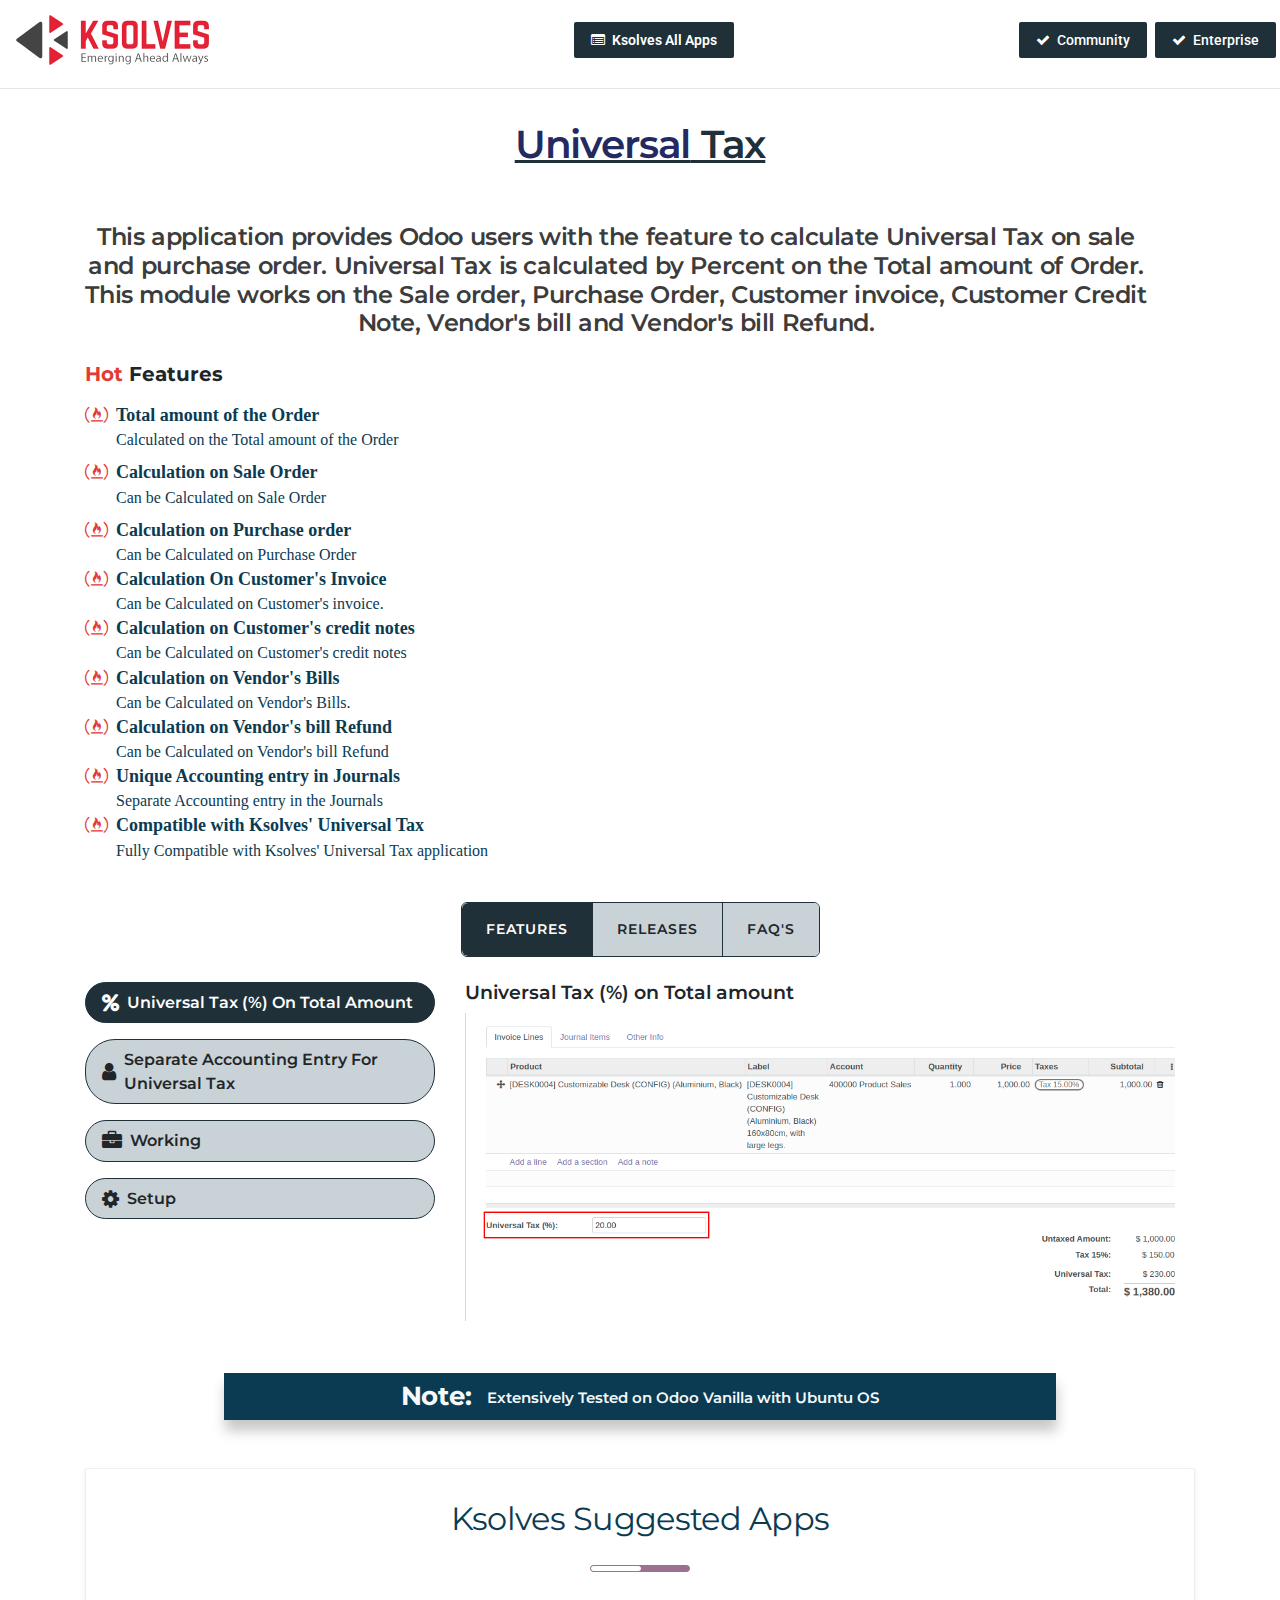
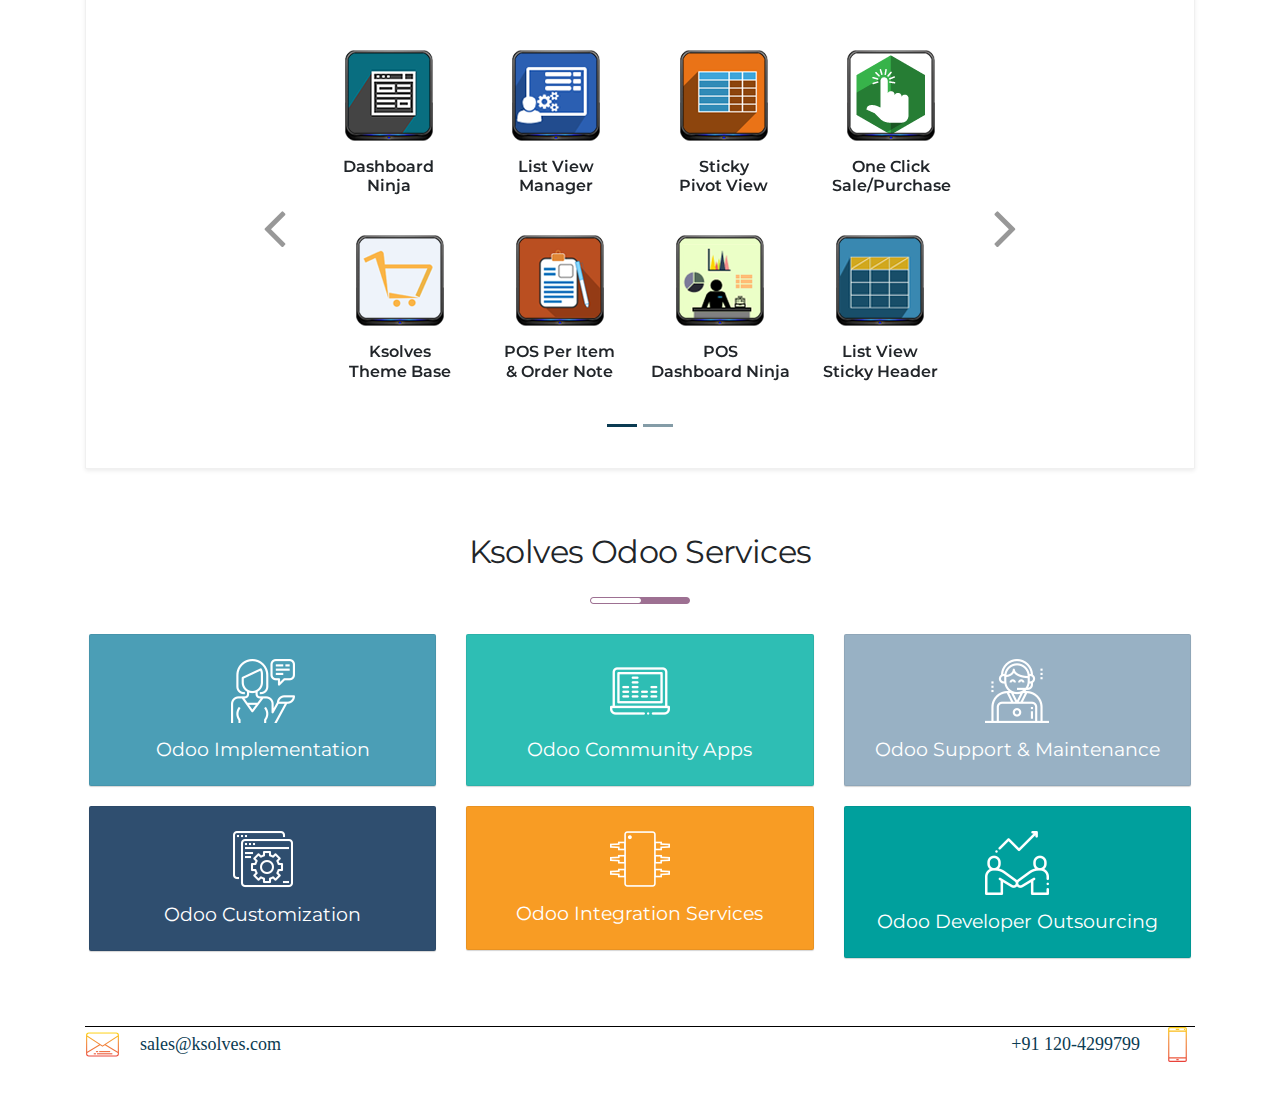
==== universal_tax/static/description/index.html @ 245b017d ""update manifest and description "" ====
<!DOCTYPE html>
<html>
<head>
    <meta charset="utf-8"/>
    <meta http-equiv="X-UA-Compatible" content="IE=edge">
    <title>Odoo</title>
    <meta name="viewport" content="width=device-width, initial-scale=1">
    <link rel="stylesheet" href="https://stackpath.bootstrapcdn.com/bootstrap/4.3.1/css/bootstrap.min.css">
    <link href="https://fonts.googleapis.com/css?family=Montserrat" rel="stylesheet">
    <link href="https://stackpath.bootstrapcdn.com/font-awesome/4.7.0/css/font-awesome.min.css" rel="stylesheet"
          integrity="sha384-wvfXpqpZZVQGK6TAh5PVlGOfQNHSoD2xbE+QkPxCAFlNEevoEH3Sl0sibVcOQVnN" crossorigin="anonymous">
    <link href="https://fonts.googleapis.com/css?family=Roboto:400,500,700&display=swap" rel="stylesheet">
    <link href="https://apps.odoocdn.com/web/content/7247337-184ae0e/1/web.assets_frontend.css" rel="stylesheet">
    <link rel="stylesheet" type="text/css" href="style.css">
</head>
<!-- odoo description page css -->

<body>
<!-- Header -->
<header class="py-2">
    <div class="row align-items-center">
        <div class="col-12 col-md-4">
                    <span class="btn pr-2">
                        <img alt="ksolves-logo" src="images/Ksolves_logo.png" style="height:50px">
                    </span>
        </div>
        <div class="col-6 col-md">
            <div class="text-md-right">
                <a class="btn btn-sm py-2 px-md-3" href="https://apps.odoo.com/apps/modules/browse?search=ksolves"
                   style="font-size: 14px; background-color: #203038;color:#fff;"
                   target="_blank"><i class="fa fa-list-alt mr-1"></i>
                    <span class="d-none d-sm-inline">Ksolves</span> All Apps
                </a>
            </div>
        </div>
        <div class="col-6 col-md-5 text-md-right">
            <span class="btn btn-sm py-2 px-md-3 mr-1"
                  style="font-size: 13px;font-size: 14px; font-weight: 500;background-color: #203038;color:#fff;"><i
                    class="fa fa-check mr-1"></i> Community</span>
            <span class="btn btn-sm py-2 px-md-3 mr-1"
                  style="font-size: 13px;font-size: 14px; font-weight: 500;background-color: #203038;color:#fff;"><i
                    class="fa fa-check mr-1"></i> Enterprise</span>
            <!--                    <span class="btn btn-sm py-2 px-md-3" style="font-size: 13px;font-size: 14px; font-weight: 500;background-color: #203038;color:#fff;"><i class="fa fa-check mr-1"></i> Enterprise</span>-->
        </div>
    </div>
    <hr class="mb-0" />
</header>
<div id="loempia_tabs" class="container pb-5 py-4 oe_styling_v8"
     style="color: #0b3b52;font-family: 'Open sans','sans-serif';">
    <div class="row mb-4">
        <div class="col-12 col-12 text-center text-md-left">
            <h1 class="text-center" style="color: #203038;"><u><span style="color: #232a61;">Universal</span> Tax</u></h1>
        </div>
        <div class="col-12 col-md-6 text-center text-md-right">
            <img class="img-fluid" src="./img/html-css-js.png" alt="">
        </div>
    </div>
    <div class="row align-items-center mb-4">
        <div class="col-12">
            <h2 class="pr-md-5 mb-4 text-center" style="font-size: 24px;color: #3c3c3c;">
                This application provides Odoo users with the feature to calculate
                Universal Tax on sale and purchase order. Universal Tax is calculated
                by Percent on the Total amount of Order. This module works on the Sale order,
                Purchase Order, Customer invoice, Customer Credit Note, Vendor's bill and Vendor's bill Refund.
            </h2>
            <h4 class="font-weight-bold mb-3" style="font-size: 20px"><span style="color:#E13B34;">Hot</span> Features</h4>
            <ul class="list-unstyled" >
                <li class="mb-2">
                    <i class="fa fa-free-code-camp" style="font-size:18px;color:#E13B34;" ></i><span style="font-size:18px" class="font-weight-bold ml-2">Total amount of the Order</span>
                    <div style="padding-left: 31px" >Calculated on the Total amount of the Order </div>
                </li>
                <li class="mb-2">
                    <i class="fa fa-free-code-camp" style="font-size:18px;color:#E13B34;" ></i><span style="font-size:18px" class="font-weight-bold ml-2">Calculation on Sale Order</span>
                    <div style="padding-left: 31px" > Can be Calculated on Sale Order</div>
                </li>
                <li>
                    <i class="fa fa-free-code-camp" style="font-size:18px;color:#E13B34;"></i><span
                        style="font-size:18px" class="font-weight-bold ml-2">Calculation on Purchase order</span>
                    <div style="padding-left: 31px">Can be Calculated on Purchase Order
                    </div>
                </li>
                <li>
                    <i class="fa fa-free-code-camp" style="font-size:18px;color:#E13B34;"></i><span
                        style="font-size:18px" class="font-weight-bold ml-2">Calculation On Customer's Invoice</span>
                    <div style="padding-left: 31px">
                        Can be Calculated on Customer's invoice.
                    </div>
                </li>
                <li>
                    <i class="fa fa-free-code-camp" style="font-size:18px;color:#E13B34;"></i><span style="font-size:18px" class="font-weight-bold ml-2">Calculation on Customer's credit notes</span>
                    <div style="padding-left: 31px" > Can be Calculated on Customer's credit notes</div>
                </li>
                <li>
                    <i class="fa fa-free-code-camp" style="font-size:18px;color:#E13B34;"></i><span
                        style="font-size:18px" class="font-weight-bold ml-2">Calculation on Vendor's Bills</span>
                    <div style="padding-left: 31px">Can be Calculated on Vendor's Bills.
                    </div>
                </li>
                <li>
                    <i class="fa fa-free-code-camp" style="font-size:18px;color:#E13B34;"></i><span
                        style="font-size:18px" class="font-weight-bold ml-2">Calculation on Vendor's bill Refund</span>
                    <div style="padding-left: 31px">Can be Calculated on Vendor's bill Refund
                    </div>
                </li>
                <li>
                    <i class="fa fa-free-code-camp" style="font-size:18px;color:#E13B34;"></i><span
                        style="font-size:18px" class="font-weight-bold ml-2">Unique Accounting entry in Journals</span>
                    <div style="padding-left: 31px">Separate Accounting entry in the Journals
                    </div>
                </li>
                <li>
                    <i class="fa fa-free-code-camp" style="font-size:18px;color:#E13B34;"></i><span
                        style="font-size:18px" class="font-weight-bold ml-2">Compatible with Ksolves' Universal Tax</span>
                    <div style="padding-left: 31px">
                        Fully Compatible with Ksolves' Universal Tax application
                    </div>
                </li>
            </ul>
        </div>
    </div>
       <!-- tab view start -->
    <div>
        <div class="justify-content-center d-flex">
            <!-- Nav pills -->
            <ul class="nav o_tab_nav"
                style="border: 1px solid #203038;  border-radius: 6px 6px;overflow:hidden;background-color:transparent">
                <li class="nav-item" style="border-radius: 6px 0 0 6px;">
                    <a class="nav-link active px-md-4 list-group-item-beta-dark list-group-item-action"
                       data-toggle="pill" href="#Features"
                       style="border-radius: 6px 0 0 6px; border-right: 1px solid#203038;opacity: 1;padding:16px;">Features</a>
                </li>
                <li class="nav-item">
                    <a class="nav-link px-md-4 list-group-item-beta-dark list-group-item-action" data-toggle="pill"
                       href="#Release"
                       style="border-radius: 0px; border-right: 1px solid #203038;opacity: 1;padding:16px;">Releases</a>
                </li>
                <!--          <li class="nav-item">-->
                <!--            <a class="nav-link px-md-4" data-toggle="pill" href="#UserGuide"  style="border-radius: 0px; border-right: 1px solid #203038;opacity: 1;padding:16px;">User Guide</a>-->
                <!--          </li>-->
                <li class="nav-item">
                    <a class="nav-link px-md-4 list-group-item-beta-dark list-group-item-action" data-toggle="pill"
                       href="#FAQ" style="border-radius: 0px;opacity: 1;padding:16px;">FAQ's</a>
                </li>
            </ul>
        </div>

        <!-- Tab panes -->
        <div class="tab-content py-5">
            <div class="tab-pane active" id="Features">
                <div class="row">
                    <div class="col-12 col-md-4">
                        <ul class="nav o_tab_nav"
                            style="text-transform: capitalize; font-size: 18px; border-radius: 6px 6px;background-color: transparent">
                            <li class="nav-item w-100 mb-3">
                                <a class="nav-link d-flex align-items-center px-3 py-2 list-group-item-beta-dark list-group-item-action active"
                                   data-toggle="pill" href="#Advance1"
                                   style="border-radius:30px; border: 1px solid #203038;opacity:1;letter-spacing: inherit;text-transform: capitalize;transition: 0.3s ease-in-out;"><i
                                        class="fa fa-percent mr-2" style="font-size: 20px;"></i>Universal Tax (%) on Total amount</a>
                            </li>
                            <li class="nav-item w-100 mb-3">
                                <a class="nav-link d-flex align-items-center px-3 py-2 list-group-item-beta-dark list-group-item-action"
                                   data-toggle="pill" href="#Advance2"
                                   style="border-radius:30px; border: 1px solid #203038;opacity:1;letter-spacing: inherit;text-transform: capitalize;transition: 0.3s ease-in-out;"><i
                                        class="fa fa-user mr-2" style="font-size: 20px;"></i>Separate Accounting Entry for Universal Tax</a>
                            </li>
                            <li class="nav-item w-100 mb-3">
                                <a class="nav-link d-flex align-items-center px-3 py-2 list-group-item-beta-dark list-group-item-action"
                                   data-toggle="pill" href="#Advance4"
                                   style="border-radius:30px; border: 1px solid #203038;opacity:1;letter-spacing: inherit;text-transform: capitalize;transition: 0.3s ease-in-out;"><i
                                        class="fa fa-briefcase  · mr-2" style="font-size: 20px;"></i>Working</a>
                            </li>
                            <li class="nav-item w-100 mb-3">
                                <a class="nav-link d-flex align-items-center px-3 py-2 list-group-item-beta-dark list-group-item-action"
                                   data-toggle="pill" href="#Advance5"
                                   style="border-radius:30px; border: 1px solid #203038;opacity:1;letter-spacing: inherit;text-transform: capitalize;transition: 0.3s ease-in-out;"><i
                                        class="fa fa-cog   · mr-2" style="font-size: 20px;"></i>Setup</a>
                            </li>

                        </ul>
                    </div>
                    <div class="col-12 col-md-8 pt-4 pt-md-0">
                        <div class="tab-content h-100">
                            <div class="tab-pane active" id="Advance1">
                                <h4>Universal Tax (%) on Total amount</h4>
                                <div class="pb-1">
                                    <img src="preview_images/img/img41.png" alt="" class="img-fluid">
                                </div>
                            </div>
                            <div class="tab-pane" id="Advance2">
                                <h4>Separate Accounting Entry for Universal Tax</h4>
                                <div class="pb-1">
                                    <img src="preview_images/img/img42.png" alt="" class="img-fluid">
                                </div>
                            </div>
                            <div class="tab-pane" id="Advance4">
                                <h4>UNIVERSAL TAX WORKING</h4>

                                <div class="pb-4" style="font-size: 18px;">Calculate Tax value on total sale/purchase order in regular Odoo process.</div>
                                <div class="pb-1">
                                    <img src="preview_images/img/img34.png" alt="" class="img-fluid">
                                </div>
                                </br>
                                <div class="pb-4" style="font-size: 18px;">Universal Tax is calculated in percentage of total amount of order.</div>
                                <div class="pb-1">
                                    <img src="preview_images/img/img35.png" alt="" class="img-fluid">
                                </div>
                                </br>
                                <div class="pb-4" style="font-size: 18px;">Universal Discount is displayed in the report also.</div>
                                <div class="pb-1">
                                    <img src="preview_images/img/img37.png" alt="" class="img-fluid">
                                </div>
                                </br>
                                <div class="pb-4" style="font-size: 18px;">Accounting entries corresponding to the Universal Discount.</div>
                                <div class="pb-1">
                                    <img src="preview_images/img/img38.png" alt="" class="img-fluid">
                                </div>
                                </br>
                                <div class="pb-4" style="font-size: 18px;">Universal discount is fully compatible to the Ksolves' Universal Discount.
                                    Universal Tax is calculated after the calculation of Universal Discount on the total amount.</div>
                                <div class="pb-1">
                                    <img src="preview_images/img/img39.png" alt="" class="img-fluid">
                                </div>
                                </br>
                                <div class="pb-4" style="font-size: 18px;">Accounting entries with for the Universal Discount and Universal Tax.</div>
                                <div class="pb-1">
                                    <img src="preview_images/img/img40.png" alt="" class="img-fluid">
                                </div>
                            </div>
                            <div class="tab-pane" id="Advance5">
                                <h4>UNIVERSAL TAX INSTALLATION</h4>
                                <div class="pb-4" style="font-size: 18px;">This application works fine for both community version as well as enterprise version.</div>

                                <div class="pb-4" style="font-size: 18px;">Once you have bought this Application from the Odoo Apps store,
                                    you will notice that you have got a folder named "Universal Tax". Please check the version before downloading.
                                </div>

                                <div class="pb-4" style="font-size: 18px;">You will be required to add this folder into your addons directory, followed by updating your App List and install it.
                                    Update App List option is enabled by clicking on the Settings > General Settings > Developer Tools > Activate the developer mode
                                </div>
                                <div class="pb-4" style="font-size: 18px;">Once Module appears in the list, install it by clicking on the install button.</div>


                                <div class="pb-1">
                                    <img src="setup/img31.png" alt="" class="img-fluid">
                                </div>

                                <div class="pb-4" style="font-size: 18px;">Once this is done, go to:</div>

                                <div class="pb-4" style="font-size: 18px;">Settings > invoicing > Universal Tax</div>

                                <div class="pb-4" style="font-size: 18px;">Under Universal Tax heading, click on the check box for Activate Universal Tax.</div>
                                <div class="pb-1">
                                    <img src="setup/img32.png" alt="" class="img-fluid">
                                </div>

                                <div class="pb-4" style="font-size: 18px;">Click on the Purchase Tax Account and Sales Tax Account and save the settings.
                                </div>
                                <div class="pb-1">
                                    <img src="setup/img33.png" alt="" class="img-fluid">
                                </div>

                                <div class="pb-4" style="font-size: 18px;">Click on Users and Companies and click on the checkbox for Show Full Accounting Features to show the accounting entries.
                                </div>
                                <div class="pb-1">
                                    <img src="setup/img30.png" alt="" class="img-fluid">
                                </div>
                            </div>
                        </div>
                    </div>
                </div>
            </div>
            <div class="tab-pane fade" id="Release">
                <section class="card mb-5" style="border: none;">
                    <div class="card-body pb-5">
                        <div class="text-center pb-5 pt-4">
                            <h2 style="font-weight: 600; font-size: 2.5rem;">Our Releases</h2>
                        </div>
                        <div class="row justify-content-center">
                            <div class="col-sm-8" style="position: relative;">
                                <div class="d-flex mb-4" style="position: relative;">
                                    <div class="list-group-item-beta-dark list-group-item-action active w-auto"
                                         style="min-width: 65px;left: 0;box-sizing: border-box;padding: 10px;text-align: center; color: #fff;border-top-left-radius: 5px;border-bottom-left-radius: 5px;border: 1px solid#203038;">
                                        <span style="font-size: 20px; font-weight: 700;display: block;">28th</span>
                                        <span style="display: block;font-size: 0.8em;text-transform: uppercase;">November, 2022 </span>
                                    </div>
                                    <div class="w-100"
                                         style="padding: 1.5rem 2rem;border-top-right-radius: 10px;box-shadow: 0 15px 35px rgba(50, 50, 93, 0.1), 0 5px 15px rgba(0, 0, 0, 0.07);background-color: #fff;border-bottom-right-radius: 10px;border: 1px solid#203038;">
                                        <div class="timeline__content">
                                            <h3 style="font-weight: 400; margin-bottom:20px">Latest Release
                                                1.0.2</h3>
                                            <p style="color:#666; margin-bottom: 10px;">
                                                <span
                                                        style="font-size:12px;position:relative;">■</span>
                                                <b>Enhancement - </b> Remove Duplicate Tax while creating Invoice.
                                            </p>
                                        </div>
                                    </div>
                                </div>
                            </div>
                            <div class="col-sm-8" style="position: relative;">
                                <div class="d-flex mb-4" style="position: relative;">
                                    <div class="list-group-item-beta-dark list-group-item-action active w-auto"
                                         style="min-width: 65px;left: 0;box-sizing: border-box;padding: 10px;text-align: center; color: #fff;border-top-left-radius: 5px;border-bottom-left-radius: 5px;border: 1px solid#203038;">
                                        <span style="font-size: 20px; font-weight: 700;display: block;">28th</span>
                                        <span style="display: block;font-size: 0.8em;text-transform: uppercase;">November, 2022 </span>
                                    </div>
                                    <div class="w-100"
                                         style="padding: 1.5rem 2rem;border-top-right-radius: 10px;box-shadow: 0 15px 35px rgba(50, 50, 93, 0.1), 0 5px 15px rgba(0, 0, 0, 0.07);background-color: #fff;border-bottom-right-radius: 10px;border: 1px solid#203038;">
                                        <div class="timeline__content">
                                            <h3 style="font-weight: 400; margin-bottom:20px">Release
                                                1.0.1</h3>
                                            <p style="color:#666; margin-bottom: 10px;">
                                                <span
                                                        style="font-size:12px;position:relative;">■</span>
                                                <b>Enhancement - </b> Add Universal Tax while creating Purchase Order.
                                            </p>
                                        </div>
                                    </div>
                                </div>
                            </div>
                        </div>
                    </div>
                </section>
            </div>

            <div class="tab-pane fade" id="UserGuide">
                User Guide
            </div>
            <div class="tab-pane fade" id="FAQ">
                <div class="card-body p-0">
                    <div class="text-center pb-5">
                        <h2 style="color: #0b3b52; font-weight: 600; font-size: 2.5rem;">Frequently Asked Question</h2>
                    </div>
                    <div class="s_faq mx-2 mx-md-5 mb-5">
                        <div id="accordion">
                            <div class="card shadow mb-4" style="border: none; border-left: 10px solid #203038;">
                                <div class="card-header py-4 pl-4 pr-5 bg-white position-relative d-flex justify-content-between"
                                     style="border: none;">
                                    <div class="pr-5" style="font-size: 1.6rem; font-weight: 600; color: #0b3b52;">Need
                                        some customization in this app, whom to contact?
                                    </div>
                                    <a class="card-link" data-toggle="collapse" href="#faqOne" style="
                                      width: 48px;
                                      height: 40px;
                                      line-height: 11px;
                                      background-color: rgba(8, 101, 99, 0.1);
                                      border-radius: 2px;
                                      padding: 0;
                                      font-size: 24px;"></a>
                                </div>
                                <div id="faqOne" class="collapse" data-parent="#accordion">
                                    <div class="card-body pt-0 pl-4">
                                        <div style="font-size: 1.4rem; color: #0b3b52;">
                                            Please drop email at sales@ksolves.com or raise a ticket through Odoo store
                                            itself.
                                        </div>
                                    </div>
                                </div>
                            </div>
                            <div class="card shadow mb-4" style="border: none; border-left: 10px solid #203038;">
                                <div class="card-header py-4 pl-4 pr-5 bg-white position-relative d-flex justify-content-between"
                                     style="border: none;">
                                    <div class="pr-5" style="font-size: 1.6rem; font-weight: 600; color: #0b3b52;">Is this app compatible with Odoo Enterprise?
                                    </div>
                                    <a class="card-link collapsed" data-toggle="collapse" href="#faqThree" style="
                                      width: 48px;
                                      height: 40px;
                                      line-height: 11px;
                                      background-color: rgba(8, 101, 99, 0.1);
                                      border-radius: 2px;
                                      padding: 0;
                                      font-size: 24px;"></a>
                                </div>
                                <div id="faqThree" class="collapse" data-parent="#accordion">
                                    <div class="card-body pt-0 pl-4">
                                        <div style="font-size: 1.4rem; color: #0b3b52;">
                                            Yes, our app works with Odoo Enterprise as well as Community.
                                        </div>
                                    </div>
                                </div>
                            </div>
                        </div>
                    </div>
                </div>
            </div>
        </div>
        <!-- tab view / end -->
    </div>


    <section class="mb-5">
        <div class="text-center p-2 d-flex justify-content-center align-items-center col-lg-9"
            style="background-color: #0b3b52;
            box-shadow: 1px 2px 11px rgba(0, 0, 0, 0), 1px 11px 12px rgba(0, 0, 0, 0.22);margin: auto;">
            <h3 class="font-weight-bold mb-0 mr-3 text-light">Note: </h3>
            <h5 class="mb-0 text-light" style="margin-top: 2px;">
                Extensively Tested on Odoo Vanilla with Ubuntu OS
            </h5>
        </div>
    </section>
    <section class="card shadow-sm mb-5">
        <div class="card-body">
            <h2 class="my-3 w-100 text-center" style="color: #0b3b52; font-weight: 400;">Ksolves Suggested Apps</h2>
            <div class="text-center w-100 mb-4">
                <img alt="ksolves" src="images/line.png">
            </div>
            <div id="demo" class="carousel slide pb-5 col-12 col-lg-8 mx-auto" data-ride="carousel">
                <!-- Indicators -->
                <ul class="carousel-indicators">
                    <li data-target="#demo" style="background-color: #0b3b52;" data-slide-to="0" class="active"></li>
                    <li data-target="#demo" style="background-color: #0b3b52;" data-slide-to="1"></li>
                </ul>
                <!-- The slideshow -->
                <div class="carousel-inner pt-4 pt-lg-5 ">
                    <div class="carousel-item px-4 active" style="min-height: 354px;">
                        <div class="row pb-sm-4 no-lg-gutters">
                            <div class="col-6 col-sm-3 text-center">
                                <a href="https://apps.odoo.com/apps/modules/12.0/ks_dashboard_ninja/" class="d-block"
                                   target="_blank" style="text-decoration: none;">
                                    <img src="images/app-logo/dashboard-ninja.png" alt="dashboard-ninja">
                                    <div class="card-body text-center p-0 mt-3 mb-3 mb-lg-0">
                                        <h5 class="card-text m-0" style="font-size: 16px; font-weight: 600">Dashboard
                                            <br> Ninja</h5>
                                    </div>
                                </a>
                            </div>
                            <div class="col-6 col-sm-3 text-center">
                                <a href="https://apps.odoo.com/apps/modules/12.0/ks_list_view_manager/" target="_blank"
                                   style="text-decoration: none;">
                                    <img src="images/app-logo/list-view-manager.png" alt="list-view-manager">
                                    <div class="card-body text-center p-0 mt-3 mb-3 mb-lg-0">
                                        <h5 class="card-text m-0" style="font-size: 16px; font-weight: 600">List View
                                            <br> Manager</h5>
                                    </div>
                                </a>
                            </div>
                            <div class="col-6 col-sm-3 text-center">
                                <a href="https://apps.odoo.com/apps/modules/12.0/ks_sticky_pivot_view/" class="d-block"
                                   target="_blank" style="text-decoration: none;">
                                    <img src="images/app-logo/sticky-pivot-view.png" alt="sticky-pivot-view">
                                    <div class="card-body text-center p-0 mt-3 mb-3 mb-lg-0">
                                        <h5 class="card-text m-0" style="font-size: 16px; font-weight: 600">Sticky <br>Pivot
                                            View</h5>
                                    </div>
                                </a>
                            </div>
                            <div class="col-6 col-sm-3 text-center">
                                <a href="https://apps.odoo.com/apps/modules/11.0/ks_oneclick_sale_purchase/"
                                   target="_blank" style="text-decoration: none;">
                                    <img src="images/app-logo/one-click-sale.png" alt="list-view-manager">
                                    <div class="card-body text-center p-0 mt-3 mb-3 mb-lg-0">
                                        <h5 class="card-text m-0" style="font-size: 16px; font-weight: 600">One Click
                                            <br>Sale/Purchase</h5>
                                    </div>
                                </a>
                            </div>
                        </div>
                        <div class="row pt-3 pb-4 no-gutters">
                            <div class="col-6 col-sm-3 text-center">
                                <a href="https://apps.odoo.com/apps/modules/12.0/ks_theme_base/" target="_blank"
                                   style="text-decoration: none;">
                                    <img src="images/app-logo/ksolves-theme-base.png" alt="ksolves-theme-base">
                                    <div class="card-body text-center p-0 mt-3 mb-3 mb-lg-0">
                                        <h5 class="card-text m-0" style="font-size: 16px; font-weight: 600">Ksolves <br>Theme
                                            Base</h5>
                                    </div>
                                </a>
                            </div>
                            <div class="col-6 col-sm-3 text-center">
                                <a href="https://apps.odoo.com/apps/modules/12.0/ks_pos_order_notes/" class="d-block"
                                   target="_blank" style="text-decoration: none;">
                                    <img src="images/app-logo/pos-per-item.png" alt="pos-per-item">
                                    <div class="card-body text-center p-0 mt-3 mb-3 mb-lg-0">
                                        <h5 class="card-text m-0" style="font-size: 16px; font-weight: 600">POS Per Item
                                            <br>&amp; Order Note</h5>
                                    </div>
                                </a>
                            </div>
                            <div class="col-6 col-sm-3 text-center">
                                <a href="https://apps.odoo.com/apps/modules/12.0/ks_pos_dashboard_ninja/"
                                   target="_blank" style="text-decoration: none;">
                                    <img src="images/app-logo/pos_dashboard_ninja.png" alt="pos_dashboard_ninja">
                                    <div class="card-body text-center p-0 mt-3 mb-3 mb-lg-0">
                                        <h5 class="card-text m-0" style="font-size: 16px; font-weight: 600">POS <br>Dashboard
                                            Ninja</h5>
                                    </div>
                                </a>
                            </div>
                            <div class="col-6 col-sm-3 text-center">
                                <a href="https://apps.odoo.com/apps/modules/12.0/web_listview_sticky_header/"
                                   class="d-block" target="_blank" style="text-decoration: none;">
                                    <img src="images/app-logo/listview_sticky_header.png" alt="listview_sticky_header">
                                    <div class="card-body text-center p-0 mt-3 mb-3 mb-lg-0">
                                        <h5 class="card-text m-0" style="font-size: 16px; font-weight: 600">List View
                                            <br>Sticky Header</h5>
                                    </div>
                                </a>
                            </div>
                        </div>
                    </div>
                    <div class="carousel-item px-4" style="min-height: 354px;">
                        <div class="row pb-sm-4 no-gutters">
                            <div class="col-6 col-sm-3 text-center">
                                <a href="https://apps.odoo.com/apps/modules/12.0/ks_pos_low_stock_alert/"
                                   target="_blank" style="text-decoration: none;">
                                    <img src="images/app-logo/pos_low_stock_alert.png" alt="POS Low Stock Alert">
                                    <div class="card-body text-center p-0 mt-3 mb-3 mb-lg-0">
                                        <h5 class="card-text m-0" style="font-size: 16px; font-weight: 600">POS Low<br>Stock
                                            Alert</h5>
                                    </div>
                                </a>
                            </div>
                            <div class="col-6 col-sm-3 text-center">
                                <a href="https://apps.odoo.com/apps/modules/12.0/ks_office365_calendar/" class="d-block"
                                   target="_blank" style="text-decoration: none;">
                                    <img src="images/app-logo/office365_calendar.png" alt="Office365 Calendar">
                                    <div class="card-body text-center p-0 mt-3 mb-3 mb-lg-0">
                                        <h5 class="card-text m-0" style="font-size: 16px; font-weight: 600">Office
                                            365<br>Calendar</h5>
                                    </div>
                                </a>
                            </div>
                            <div class="col-6 col-sm-3 text-center">
                                <a href="https://apps.odoo.com/apps/modules/12.0/ks_chat_edit_and_delete/"
                                   target="_blank" style="text-decoration: none;">
                                    <img src="images/app-logo/chat_edit_and_delete.png" alt="chat_edit_and_delete">
                                    <div class="card-body text-center p-0 mt-3 mb-3 mb-lg-0">
                                        <h5 class="card-text m-0" style="font-size: 16px; font-weight: 600">Odoo Chat
                                            <br>Edit/Delete</h5>
                                    </div>
                                </a>
                            </div>
                            <div class="col-6 col-sm-3 text-center">
                                <a href="https://apps.odoo.com/apps/modules/12.0/ks_office365_contacts/" class="d-block"
                                   target="_blank" style="text-decoration: none;">
                                    <img src="images/app-logo/office365_contact.png" alt="Office365 Contacts">
                                    <div class="card-body text-center p-0 mt-3 mb-3 mb-lg-0">
                                        <h5 class="card-text m-0" style="font-size: 16px; font-weight: 600">Office
                                            365<br>Contacts</h5>
                                    </div>
                                </a>
                            </div>
                        </div>
                        <div class="row pt-3 pb-4 no-gutters">
                            <div class="col-6 col-sm-3 text-center">
                                <a href="https://apps.odoo.com/apps/modules/13.0/ks_product_variant_extra_price/"
                                   target="_blank" style="text-decoration: none;">
                                    <img src="images/app-logo/pvep.png" alt="product_variant_extra_price">
                                    <div class="card-body text-center p-0 mt-3 mb-3 mb-lg-0">
                                        <h5 class="card-text m-0" style="font-size: 16px; font-weight: 600">Product
                                            Variant <br>Extra Price</h5>
                                    </div>
                                </a>
                            </div>
                            <div class="col-6 col-sm-3 text-center">
                                <a href="https://apps.odoo.com/apps/modules/12.0/ks_toggle_switch/" class="d-block"
                                   target="_blank" style="text-decoration: none;">
                                    <img src="images/app-logo/toggle_switch.png" alt="toggle_switch">
                                    <div class="card-body text-center p-0 mt-3 mb-3 mb-lg-0">
                                        <h5 class="card-text m-0" style="font-size: 16px; font-weight: 600">Toggle <br>Switch
                                        </h5>
                                    </div>
                                </a>
                            </div>
                            <div class="col-6 col-sm-3 text-center">
                                <a href="https://apps.odoo.com/apps/modules/12.0/odoo_paytm_gateway/" target="_blank"
                                   style="text-decoration: none;">
                                    <img src="images/app-logo/odoo_paytm_gateway.png" alt="odoo_paytm_gateway">
                                    <div class="card-body text-center p-0 mt-3 mb-3 mb-lg-0">
                                        <h5 class="card-text m-0" style="font-size: 16px; font-weight: 600">Odoo Paytm
                                            <br>Gateway</h5>
                                    </div>
                                </a>
                            </div>
                            <div class="col-6 col-sm-3 text-center">
                                <a href="https://apps.odoo.com/apps/modules/12.0/ks_low_stock_alert/" class="d-block"
                                   target="_blank" style="text-decoration: none;">
                                    <img src="images/app-logo/low_stock_alert.png" alt="low_stock_alert">
                                    <div class="card-body text-center p-0 mt-3 mb-3 mb-lg-0">
                                        <h5 class="card-text m-0" style="font-size: 16px; font-weight: 600">Low
                                            Stock<br>Alert</h5>
                                    </div>
                                </a>
                            </div>
                        </div>
                    </div>
                </div>
                <!-- Left and right controls -->
                <a class="carousel-control-prev" href="#demo" data-slide="prev" style="left: -5%; width: 60px;">
                    <i class="fa fa-angle-left" style="font-size: 5vw;color: #333;"></i>
                </a>
                <a class="carousel-control-next" href="#demo" data-slide="next" style="right: -5%; width: 60px;">
                    <i class="fa fa-angle-right" style="font-size: 5vw;color: #333;"></i>
                </a>
            </div>
        </div>
    </section>

    <div class="row pb-sm-5 px-1 pb-4">
        <h2 class="w-100 text-center my-3" style="font-weight: 400;">Ksolves Odoo Services</h2>
        <div class="text-center w-100 mb-4">
            <img src="images/line.png" alt="ksolves">
        </div>
        <div class="col-12 col-sm-6 col-md-4" style="margin-bottom: 20px;">
            <div class="card text-center bg-info" style="min-height: 90px;">
                <div class="pt-4">
                    <img src="images/support.png" alt="support">
                </div>
                <div class="px-3 pt-3 pb-2">
                    <h5 class="card-title text-white" style="font-size: 19px; font-weight: 400;">Odoo Implementation</h5>
                </div>
            </div>
        </div>
        <div class="col-12 col-sm-6 col-md-4" style="margin-bottom: 20px;">
            <div class="card text-center" style="min-height: 90px; background-color: #2ebeb4">
                <div class="pt-4">
                    <img src="images/apps.png" alt="apps">
                </div>
                <div class="px-3 pt-3 pb-2">
                    <h5 class="card-title text-white" style="font-size: 19px; font-weight: 400;">Odoo Community Apps</h5>
                </div>
            </div>
        </div>
        <div class="col-12 col-sm-6 col-md-4" style="margin-bottom: 20px;">
            <div class="card text-center" style="min-height: 90px;background-color: #00a393; background-color: #98b1c4; ">
                <div class="pt-4">
                    <img src="images/support2.png" alt="support2">
                </div>
                <div class="px-3 pt-3 pb-2">
                    <h5 class="card-title text-white" style="font-size: 19px; font-weight: 400;">Odoo Support &amp; Maintenance</h5>
                </div>
            </div>
        </div>
        <div class="col-12 col-sm-6 col-md-4" style="margin-bottom: 20px;">
            <div class="card text-center" style="min-height: 90px; background-color: #2f4e6f;">
                <div class="pt-4">
                    <img src="images/custom.png" alt="custom">
                </div>
                <div class="px-3 pt-3 pb-2">
                    <h5 class="card-title text-white" style="font-size: 19px; font-weight: 400;">Odoo Customization</h5>
                </div>
            </div>
        </div>
        <div class="col-12 col-sm-6 col-md-4" style="margin-bottom: 20px;">
            <div class="card text-center" style="min-height: 90px; background-color: #f89c24;">
                <div class="pt-4">
                    <img src="images/integrated.png" alt="integrated">
                </div>
                <div class="px-3 pt-3 pb-2">
                    <h5 class="card-title text-white" style="font-size: 19px; font-weight: 400;">Odoo Integration Services</h5>
                </div>
            </div>
        </div>
        <div class="col-12 col-sm-6 col-md-4" style="margin-bottom: 20px;">
            <div class="card text-center bg-primary" style="min-height: 90px;">
                <div class="pt-4">
                    <img src="images/develop.png" alt="develop">
                </div>
                <div class="px-3 pt-3 pb-2">
                    <h5 class="card-title text-white" style="font-size: 19px; font-weight: 400;">Odoo Developer Outsourcing</h5>
                </div>
            </div>
        </div>
    </div>

    <div class="row no-gutters mx-0 justify-content-sm-between justify-content-center"
         style="border-top: 1px solid black;">
        <div class="mb-sm-0 mb-3 d-flex align-items-center">
            <img src="images/letter.svg" style="width: 35px;height: 35px;margin-right: 20px">
            <span style="font-size: 18px;">sales@ksolves.com</span>
        </div>
        <div class="d-flex align-items-center">
            <span style="font-size: 18px;">+91 120-4299799‬</span>
            <img src="images/smartphone.svg" style="width: 35px;height: 35px;margin-left: 20px;">
        </div>
    </div>
</div>

<script src="https://code.jquery.com/jquery-3.3.1.slim.min.js"></script>
<script src="https://cdnjs.cloudflare.com/ajax/libs/popper.js/1.14.7/umd/popper.min.js"></script>
<script src="https://stackpath.bootstrapcdn.com/bootstrap/4.3.1/js/bootstrap.min.js"></script>
</body>
</html>
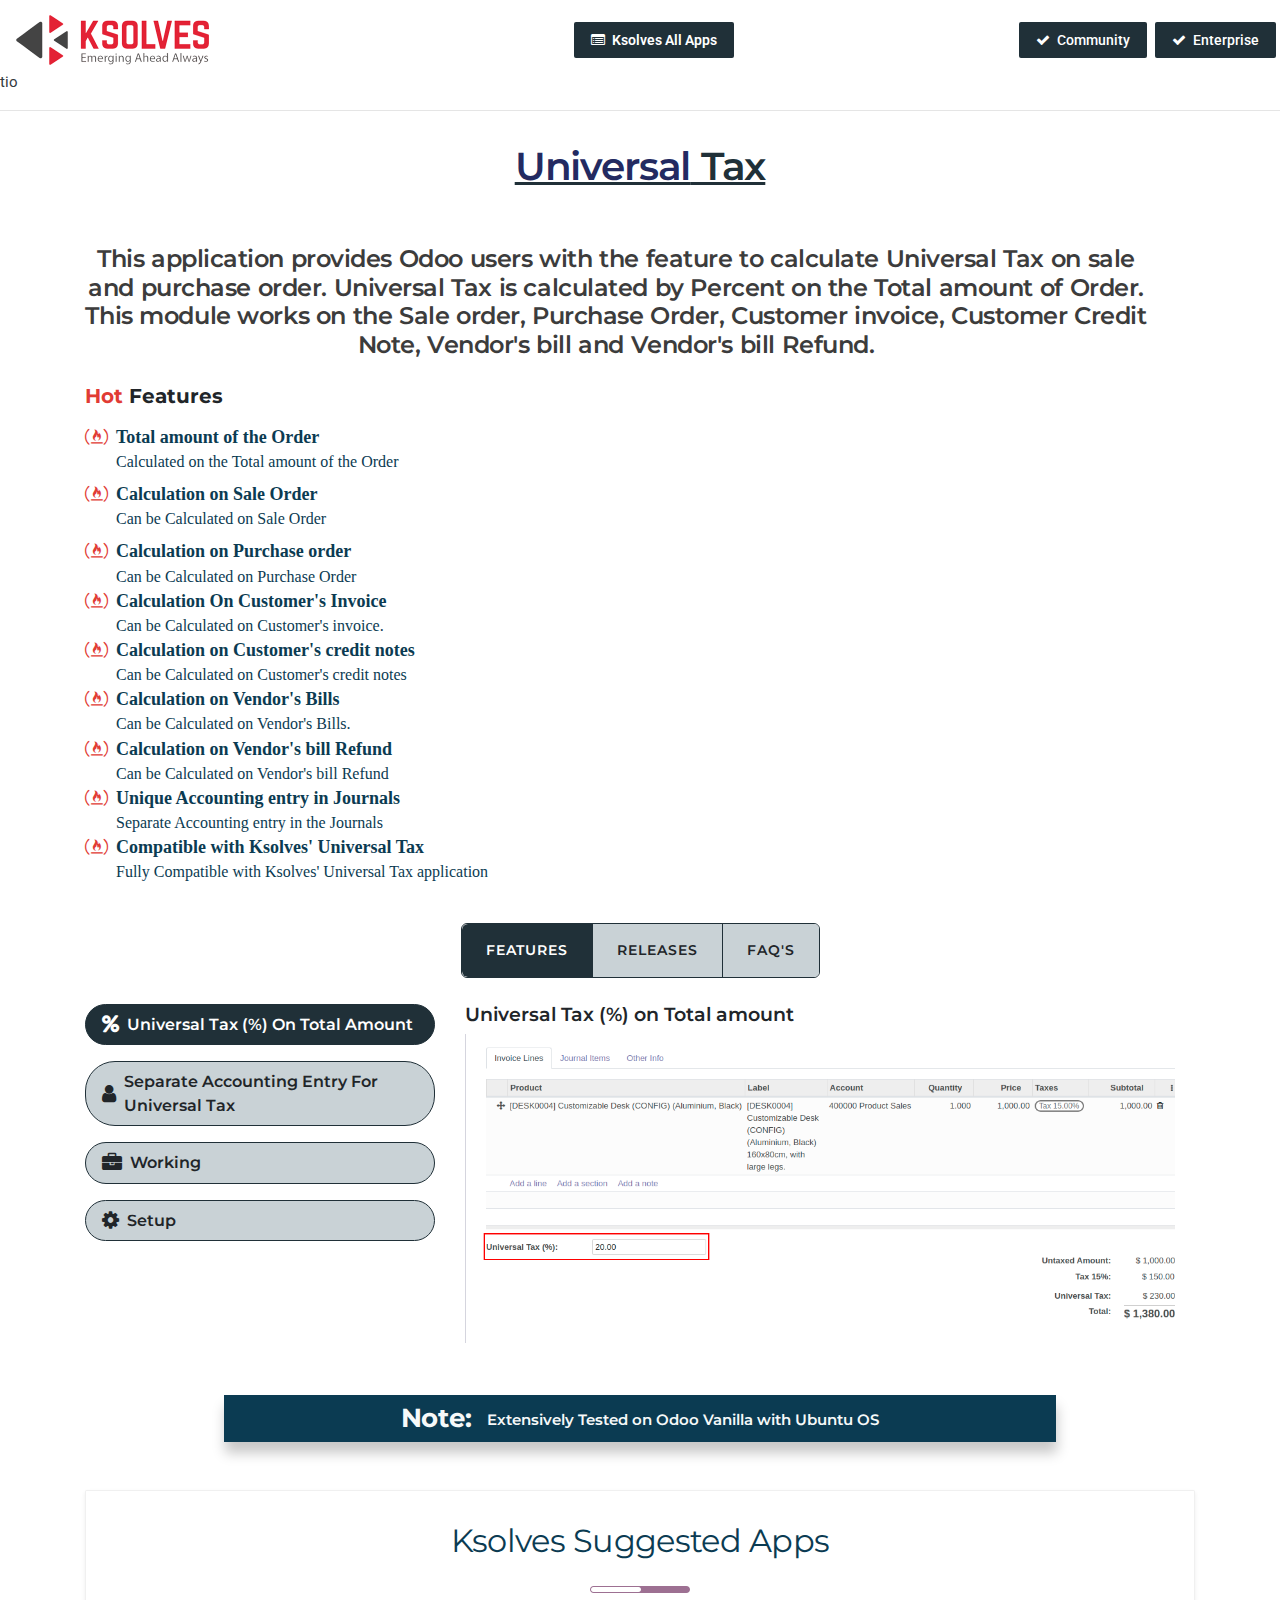
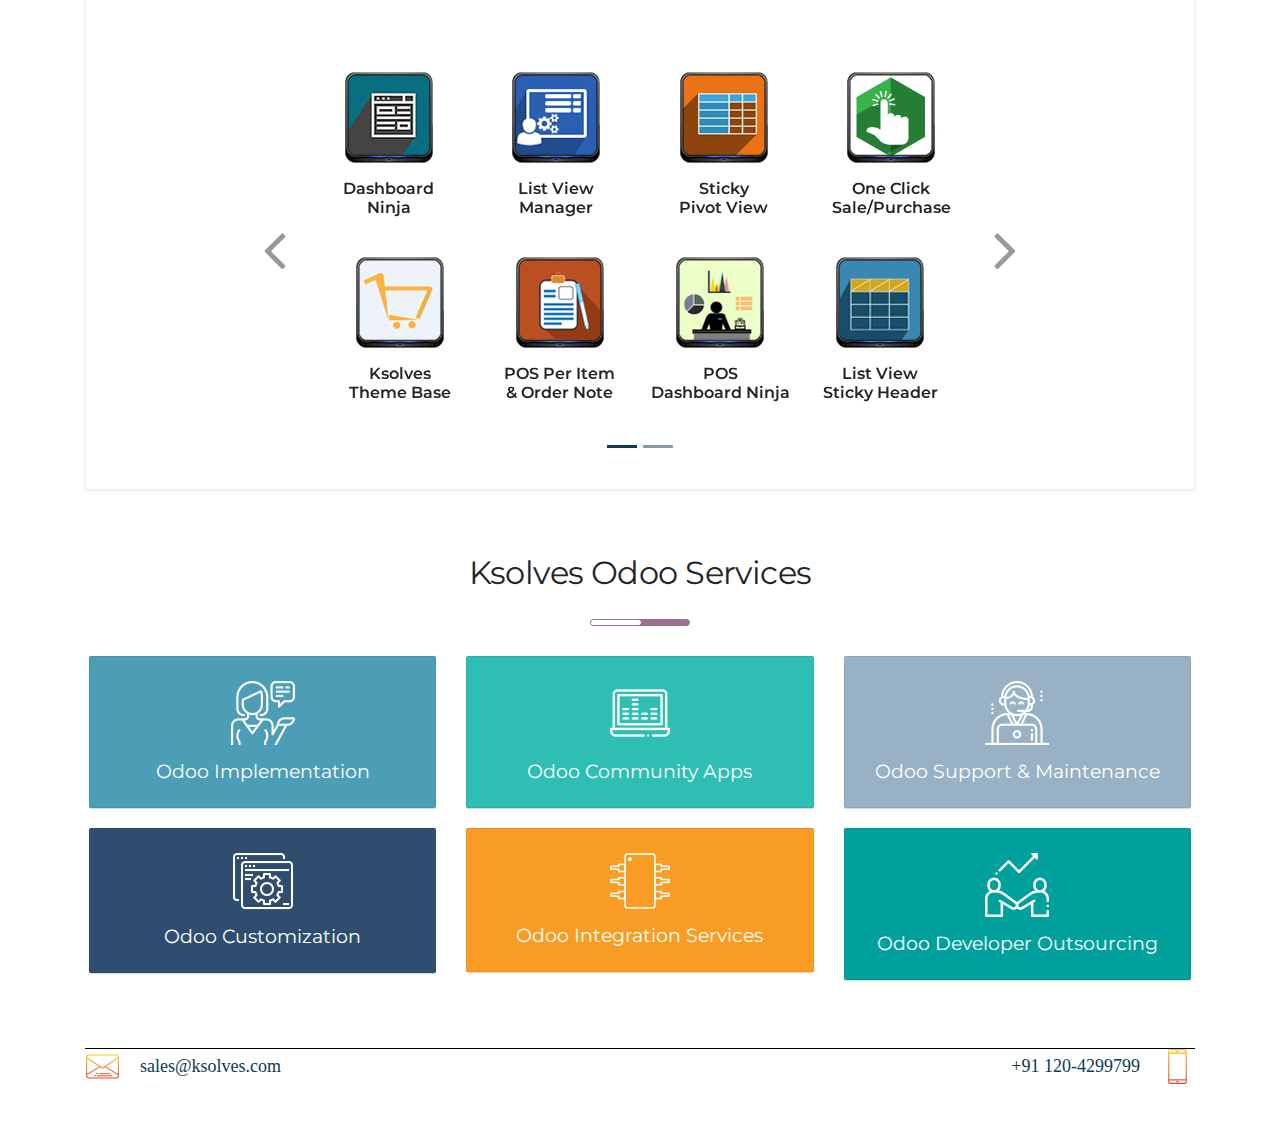
==== commit 2e287d62: "Update index.html" ====
--- a/universal_tax/static/description/index.html
+++ b/universal_tax/static/description/index.html
@@ -42,7 +42,7 @@
                     class="fa fa-check mr-1"></i> Enterprise</span>
             <!--                    <span class="btn btn-sm py-2 px-md-3" style="font-size: 13px;font-size: 14px; font-weight: 500;background-color: #203038;color:#fff;"><i class="fa fa-check mr-1"></i> Enterprise</span>-->
         </div>
-    </div>
+    </div>tio
     <hr class="mb-0" />
 </header>
 <div id="loempia_tabs" class="container pb-5 py-4 oe_styling_v8"
@@ -205,26 +205,26 @@
                                     <img src="preview_images/img/img35.png" alt="" class="img-fluid">
                                 </div>
                                 </br>
-                                <div class="pb-4" style="font-size: 18px;">Universal Discount is displayed in the report also.</div>
+                                <div class="pb-4" style="font-size: 18px;">Universal Tax is displayed in the report also.</div>
                                 <div class="pb-1">
                                     <img src="preview_images/img/img37.png" alt="" class="img-fluid">
                                 </div>
                                 </br>
-                                <div class="pb-4" style="font-size: 18px;">Accounting entries corresponding to the Universal Discount.</div>
+                                <div class="pb-4" style="font-size: 18px;">Accounting entries corresponding to the Universal Tax.</div>
                                 <div class="pb-1">
                                     <img src="preview_images/img/img38.png" alt="" class="img-fluid">
                                 </div>
-                                </br>
-                                <div class="pb-4" style="font-size: 18px;">Universal discount is fully compatible to the Ksolves' Universal Discount.
-                                    Universal Tax is calculated after the calculation of Universal Discount on the total amount.</div>
-                                <div class="pb-1">
-                                    <img src="preview_images/img/img39.png" alt="" class="img-fluid">
-                                </div>
-                                </br>
-                                <div class="pb-4" style="font-size: 18px;">Accounting entries with for the Universal Discount and Universal Tax.</div>
-                                <div class="pb-1">
-                                    <img src="preview_images/img/img40.png" alt="" class="img-fluid">
-                                </div>
+<!--                                </br>-->
+<!--&lt;!&ndash;                                <div class="pb-4" style="font-size: 18px;">Universal discount is fully compatible to the Ksolves' Universal Discount.&ndash;&gt;-->
+<!--&lt;!&ndash;                                    Universal Tax is calculated after the calculation of Universal Discount on the total amount.</div>&ndash;&gt;-->
+<!--&lt;!&ndash;                                <div class="pb-1">&ndash;&gt;-->
+<!--&lt;!&ndash;                                    <img src="preview_images/img/img39.png" alt="" class="img-fluid">&ndash;&gt;-->
+<!--&lt;!&ndash;                                </div>&ndash;&gt;-->
+<!--                                </br>-->
+<!--                                <div class="pb-4" style="font-size: 18px;">Accounting entries with for the Universal Discount and Universal Tax.</div>-->
+<!--                                <div class="pb-1">-->
+<!--                                    <img src="preview_images/img/img40.png" alt="" class="img-fluid">-->
+<!--                                </div>-->
                             </div>
                             <div class="tab-pane" id="Advance5">
                                 <h4>UNIVERSAL TAX INSTALLATION</h4>
@@ -241,7 +241,7 @@
 
 
                                 <div class="pb-1">
-                                    <img src="setup/img31.png" alt="" class="img-fluid">
+                                    <img src="setup/img34.png" alt="" class="img-fluid">
                                 </div>
 
                                 <div class="pb-4" style="font-size: 18px;">Once this is done, go to:</div>
@@ -262,7 +262,7 @@
                                 <div class="pb-4" style="font-size: 18px;">Click on Users and Companies and click on the checkbox for Show Full Accounting Features to show the accounting entries.
                                 </div>
                                 <div class="pb-1">
-                                    <img src="setup/img30.png" alt="" class="img-fluid">
+                                    <img src="setup/img35.png" alt="" class="img-fluid">
                                 </div>
                             </div>
                         </div>
@@ -276,43 +276,43 @@
                             <h2 style="font-weight: 600; font-size: 2.5rem;">Our Releases</h2>
                         </div>
                         <div class="row justify-content-center">
+                                                    <div class="col-sm-8" style="position: relative;">
+                                <div class="d-flex mb-4" style="position: relative;">
+                                    <div class="list-group-item-beta-dark list-group-item-action active w-auto"
+                                         style="min-width: 65px;left: 0;box-sizing: border-box;padding: 10px;text-align: center; color: #fff;border-top-left-radius: 5px;border-bottom-left-radius: 5px;border: 1px solid#203038;">
+                                        <span style="font-size: 20px; font-weight: 700;display: block;">01st</span>
+                                        <span style="display: block;font-size: 0.8em;text-transform: uppercase;">August, 2023 </span>
+                                    </div>
+                                    <div class="w-100"
+                                         style="padding: 1.5rem 2rem;border-top-right-radius: 10px;box-shadow: 0 15px 35px rgba(50, 50, 93, 0.1), 0 5px 15px rgba(0, 0, 0, 0.07);background-color: #fff;border-bottom-right-radius: 10px;border: 1px solid#203038;">
+                                        <div class="timeline__content">
+                                            <h3 style="font-weight: 400; margin-bottom:20px">Latest Release
+                                                1.0.1</h3>
+                                            <p style="color:#666; margin-bottom: 10px;">
+                                                <span
+                                                        style="font-size:12px;position:relative;">■</span>
+                                                <b>Enhancement - </b> Enhance the working of Tax functionality.
+                                            </p>
+                                        </div>
+                                    </div>
+                                </div>
+                            </div>
                             <div class="col-sm-8" style="position: relative;">
                                 <div class="d-flex mb-4" style="position: relative;">
                                     <div class="list-group-item-beta-dark list-group-item-action active w-auto"
                                          style="min-width: 65px;left: 0;box-sizing: border-box;padding: 10px;text-align: center; color: #fff;border-top-left-radius: 5px;border-bottom-left-radius: 5px;border: 1px solid#203038;">
-                                        <span style="font-size: 20px; font-weight: 700;display: block;">28th</span>
-                                        <span style="display: block;font-size: 0.8em;text-transform: uppercase;">November, 2022 </span>
-                                    </div>
-                                    <div class="w-100"
-                                         style="padding: 1.5rem 2rem;border-top-right-radius: 10px;box-shadow: 0 15px 35px rgba(50, 50, 93, 0.1), 0 5px 15px rgba(0, 0, 0, 0.07);background-color: #fff;border-bottom-right-radius: 10px;border: 1px solid#203038;">
-                                        <div class="timeline__content">
-                                            <h3 style="font-weight: 400; margin-bottom:20px">Latest Release
-                                                1.0.2</h3>
-                                            <p style="color:#666; margin-bottom: 10px;">
-                                                <span
-                                                        style="font-size:12px;position:relative;">■</span>
-                                                <b>Enhancement - </b> Remove Duplicate Tax while creating Invoice.
-                                            </p>
-                                        </div>
-                                    </div>
-                                </div>
-                            </div>
-                            <div class="col-sm-8" style="position: relative;">
-                                <div class="d-flex mb-4" style="position: relative;">
-                                    <div class="list-group-item-beta-dark list-group-item-action active w-auto"
-                                         style="min-width: 65px;left: 0;box-sizing: border-box;padding: 10px;text-align: center; color: #fff;border-top-left-radius: 5px;border-bottom-left-radius: 5px;border: 1px solid#203038;">
-                                        <span style="font-size: 20px; font-weight: 700;display: block;">28th</span>
-                                        <span style="display: block;font-size: 0.8em;text-transform: uppercase;">November, 2022 </span>
+                                        <span style="font-size: 20px; font-weight: 700;display: block;">25th</span>
+                                        <span style="display: block;font-size: 0.8em;text-transform: uppercase;">April, 2023 </span>
                                     </div>
                                     <div class="w-100"
                                          style="padding: 1.5rem 2rem;border-top-right-radius: 10px;box-shadow: 0 15px 35px rgba(50, 50, 93, 0.1), 0 5px 15px rgba(0, 0, 0, 0.07);background-color: #fff;border-bottom-right-radius: 10px;border: 1px solid#203038;">
                                         <div class="timeline__content">
                                             <h3 style="font-weight: 400; margin-bottom:20px">Release
-                                                1.0.1</h3>
+                                                1.0.0</h3>
                                             <p style="color:#666; margin-bottom: 10px;">
                                                 <span
                                                         style="font-size:12px;position:relative;">■</span>
-                                                <b>Enhancement - </b> Add Universal Tax while creating Purchase Order.
+                                                Latest version 16 release of Universal Tax App.
                                             </p>
                                         </div>
                                     </div>
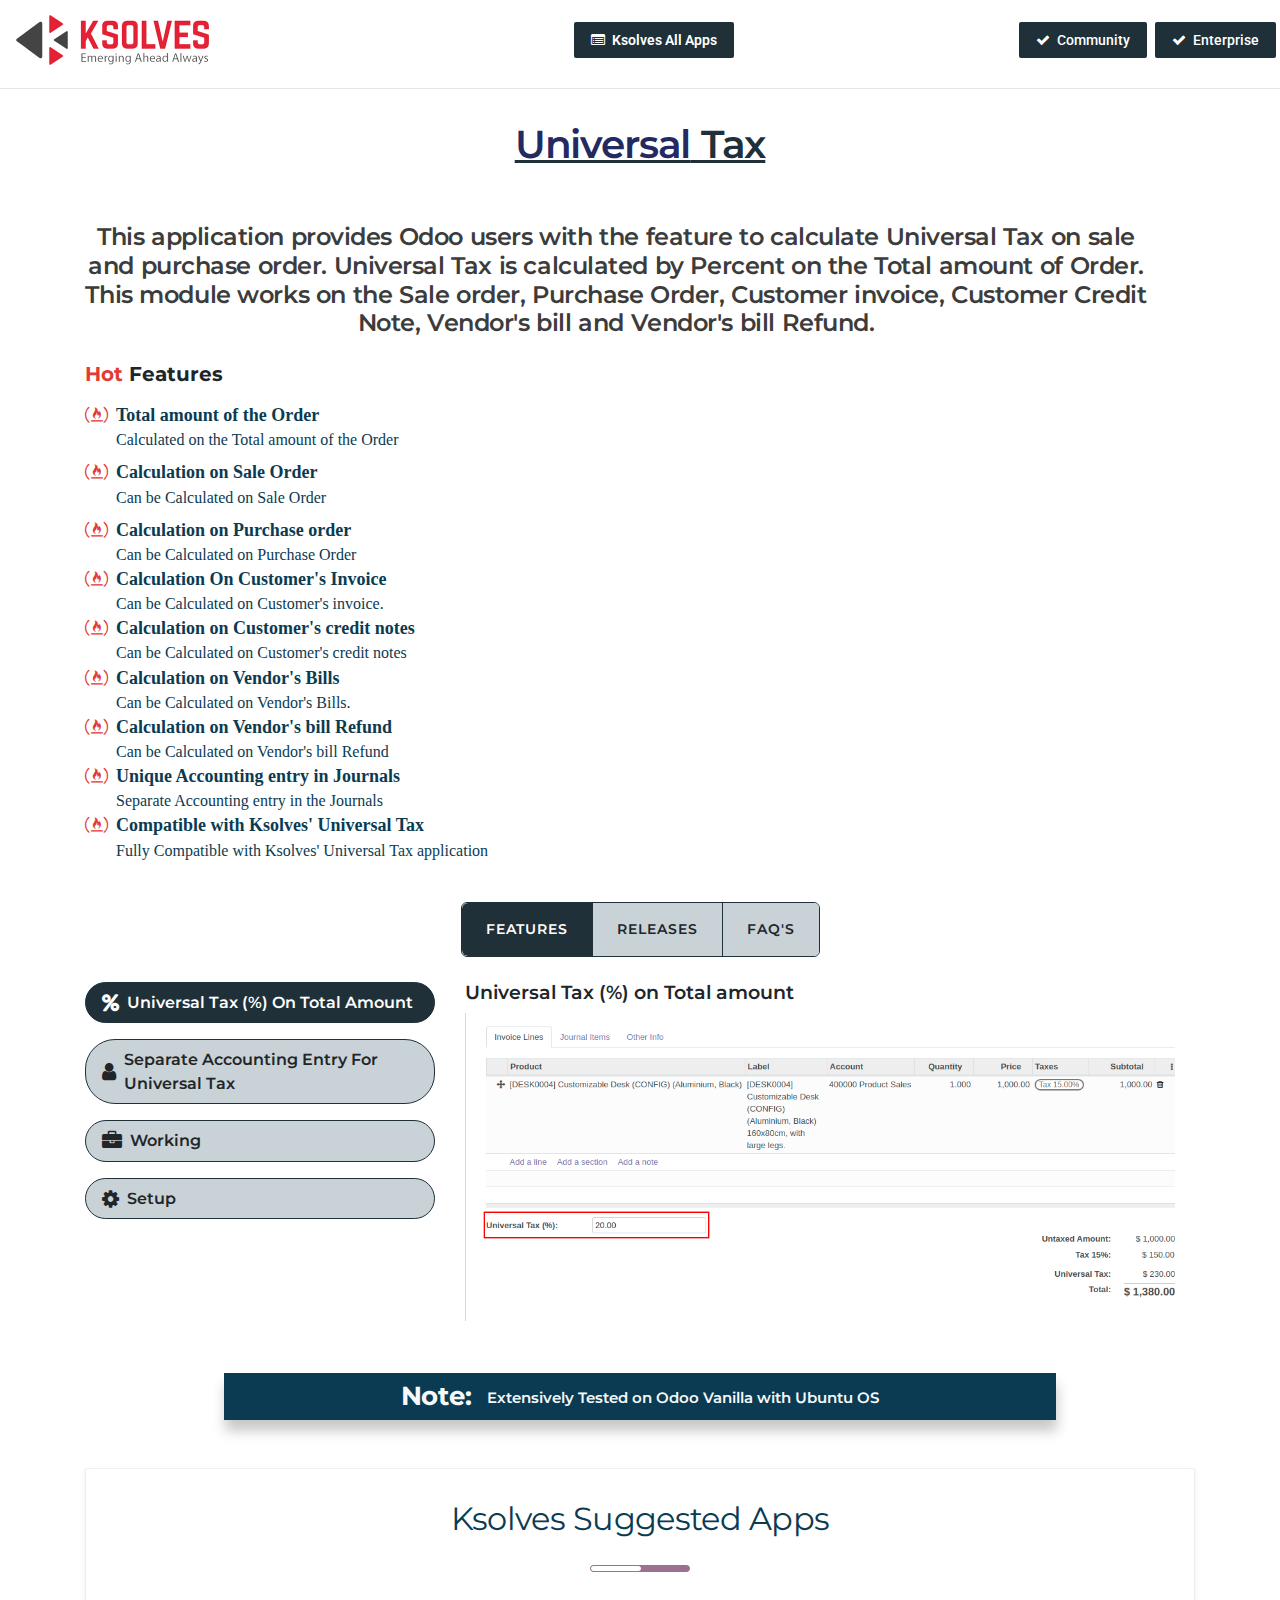
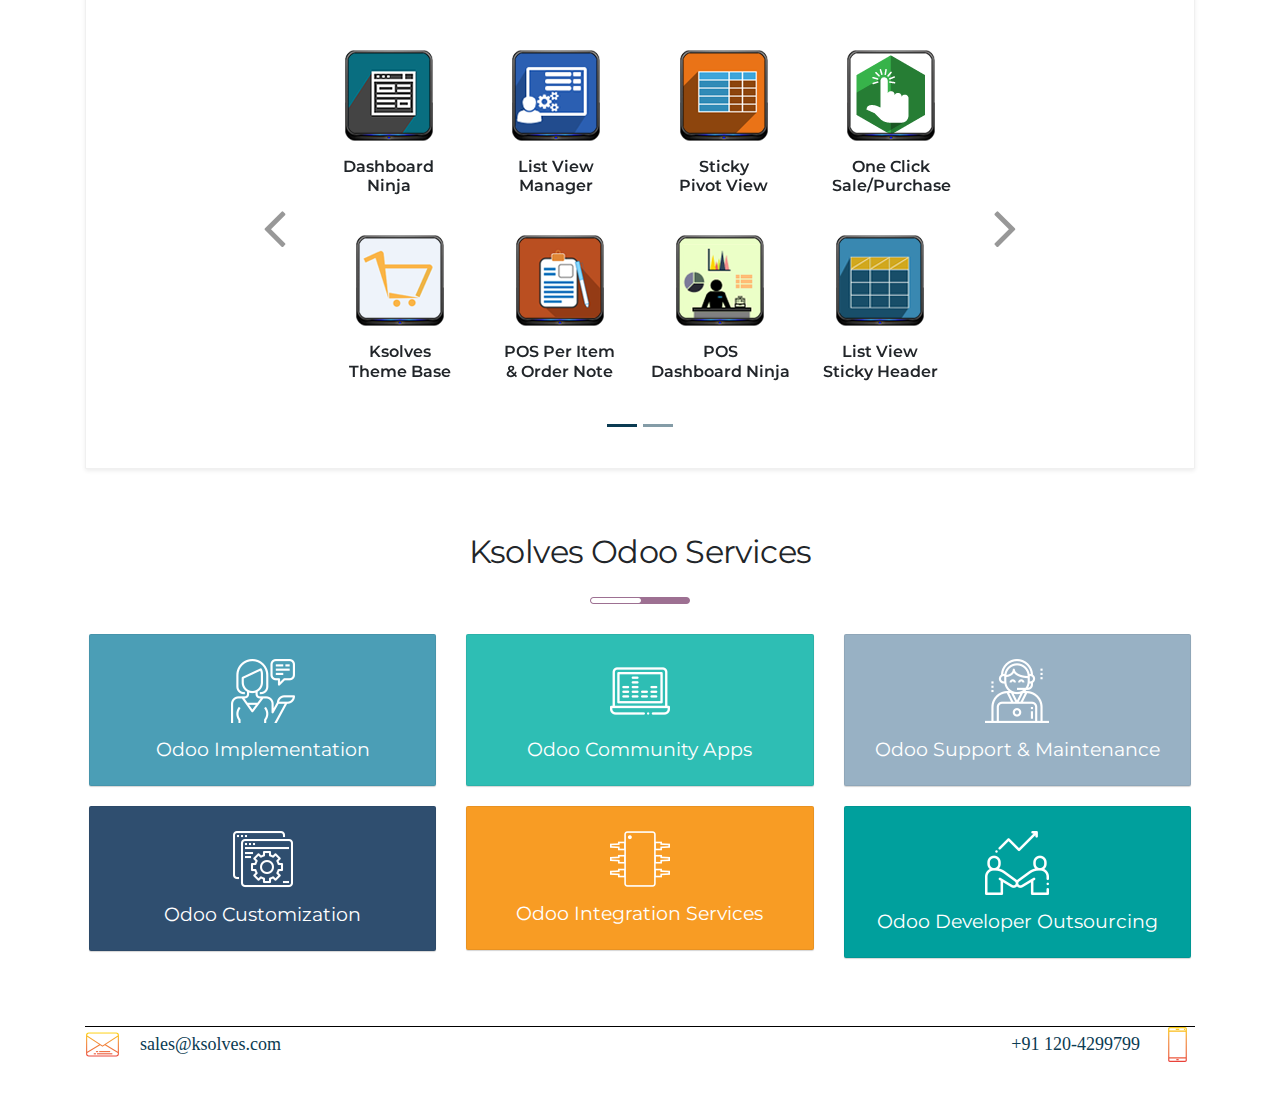
==== commit d13f81d6: "Update index.html" ====
--- a/universal_tax/static/description/index.html
+++ b/universal_tax/static/description/index.html
@@ -42,7 +42,7 @@
                     class="fa fa-check mr-1"></i> Enterprise</span>
             <!--                    <span class="btn btn-sm py-2 px-md-3" style="font-size: 13px;font-size: 14px; font-weight: 500;background-color: #203038;color:#fff;"><i class="fa fa-check mr-1"></i> Enterprise</span>-->
         </div>
-    </div>tio
+    </div>
     <hr class="mb-0" />
 </header>
 <div id="loempia_tabs" class="container pb-5 py-4 oe_styling_v8"
